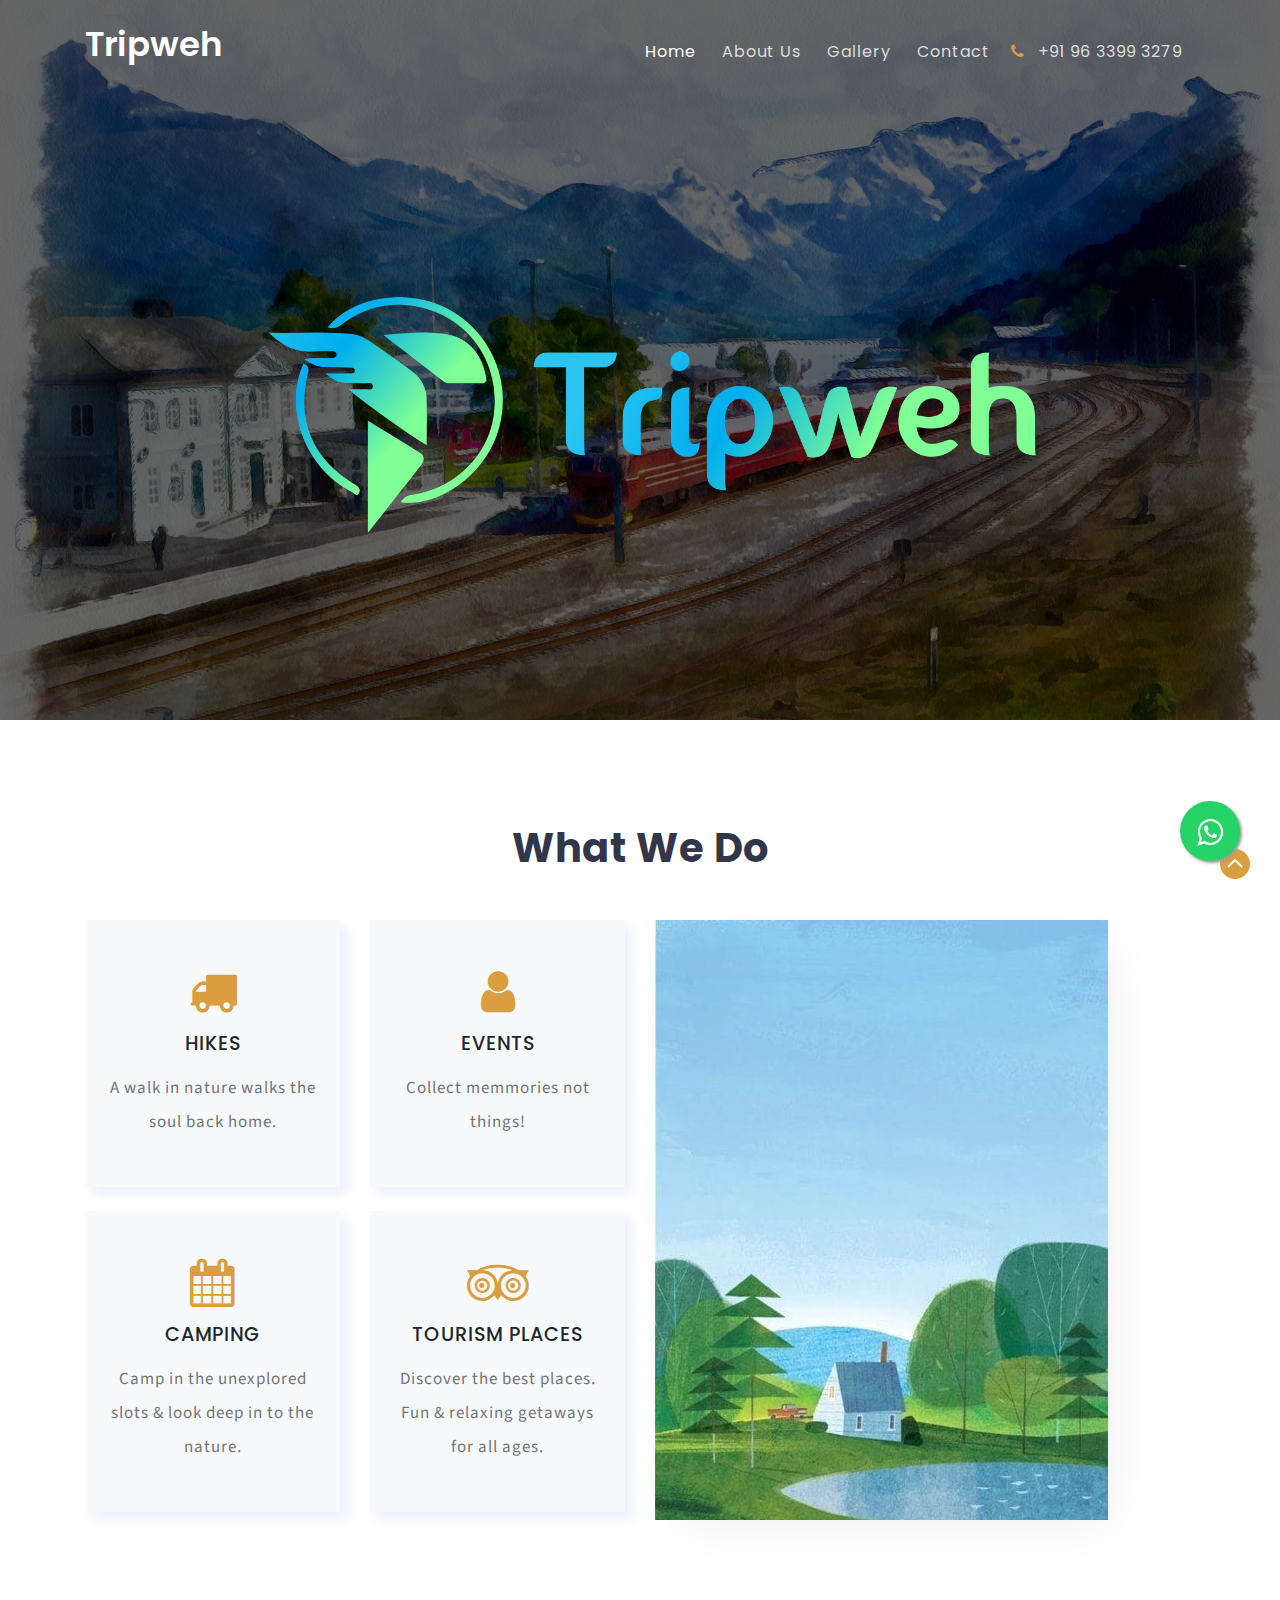
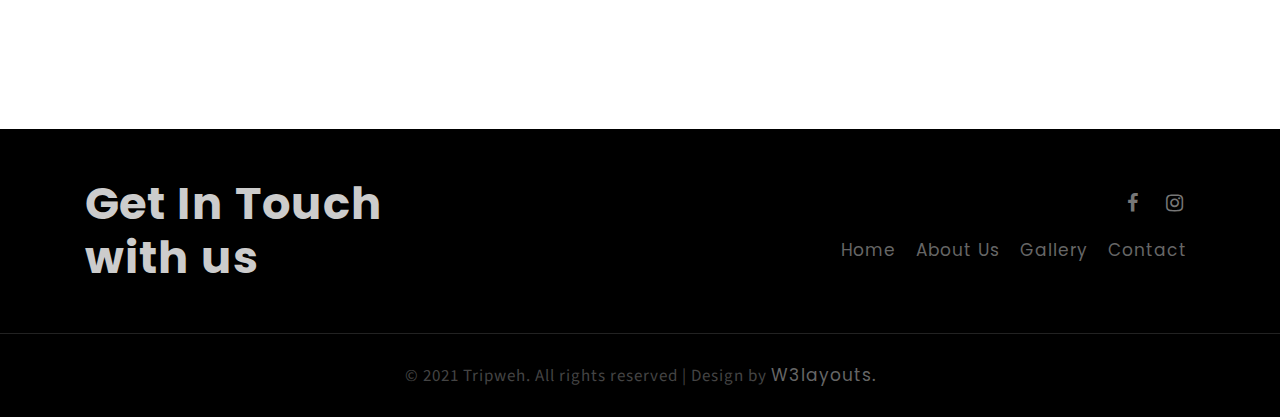
==== index.html @ a0b289f9 "Add files via upload" ====
<!--
author: W3layouts
License URL: http://creativecommons.org/licenses/by/3.0/
-->
<!DOCTYPE html>
<html lang="en">
<head>
<title>Tripweh</title>
<meta name="viewport" content="width=device-width, initial-scale=1">
<meta charset="utf-8">
<meta name="keywords" content="Tripweh" />

    <script>
        addEventListener("load", function () {
            setTimeout(hideURLbar, 0);
        }, false);

        function hideURLbar() {
            window.scrollTo(0, 1);
        }
    </script>
	
	<!-- css files -->
    <link href="css/bootstrap.css" rel='stylesheet' type='text/css' /><!-- bootstrap css -->
    <link href="css/style.css" rel='stylesheet' type='text/css' /><!-- custom css -->
    <link href="css/font-awesome.min.css" rel="stylesheet"><!-- fontawesome css -->
	<!-- //css files -->
	<script src="https://ajax.googleapis.com/ajax/libs/jquery/3.5.1/jquery.min.js"></script>
	<link href="css/css_slider.css" type="text/css" rel="stylesheet" media="all">

	<!-- google fonts -->
    <link href="//fonts.googleapis.com/css?family=Poppins:100,100i,200,200i,300,300i,400,400i,500,500i,600,600i,700,700i,800,800i,900" rel="stylesheet">
	<link href="//fonts.googleapis.com/css?family=Source+Sans+Pro:200,200i,300,300i,400,400i,600,600i,700,700i,900,900i" rel="stylesheet">
	<!-- //google fonts -->
	<link rel="stylesheet" href="https://maxcdn.bootstrapcdn.com/font-awesome/4.5.0/css/font-awesome.min.css">
</head>
<body>
<a href="https://wa.me/919633993279" class="whatsapp_float" target="_blank"> <i
		class="fa fa-whatsapp whatsapp-icon"></i></a>
<!-- header -->
<header>
	<div class="container">
		<!-- nav -->
		<nav class="py-md-4 py-3 d-lg-flex">
			<div id="logo">
				<h1><a href="index.html">Tripweh</a></h1>
			</div>
			<label for="drop" class="toggle"><span class="fa fa-bars"></span></label>
			<input type="checkbox" id="drop" />
			<ul class="menu mt-lg-3 ml-auto">
				<li class="active"><a href="index.html">Home</a></li>
				<li class=""><a href="about.html">About Us</a></li>
				<li class=""><a href="gallery.html">Gallery</a></li>
				<li class="mr-2"><a href="contact.html">Contact</a></li>
				<li class=""><span><span class="fa fa-phone"><a href="tel:+919633993279">+91 96 3399 3279</a></a></span></span></li>
			</ul>
		</nav>
		<!-- //nav -->
	</div>
</header>
<!-- //header -->

<!-- banner -->
<section class="banner_w3lspvt" id="home">
	<div class="csslider infinity" id="slider1">
		<input type="radio" name="slides" checked="checked" id="slides_1" />
		<input type="radio" name="slides" id="slides_2" />
		<input type="radio" name="slides" id="slides_3" />
		<input type="radio" name="slides" id="slides_4" />
		<ul>
			<li>
				<div class="banner-top">
					<div class="overlay">
						<div class="container">
							<div class="w3layouts-banner-info">
								<!--<h3 class="text-wh"> Tripweh  <span></span></h3>-->

								<img src="images/Logo.png" class="img-fluid" alt="">

								<!--<h4 class="text-wh"> Adventure Awaits</h4>
					
								<a href="about.html" class="button-style mt-4">Read More</a>
								-->
								</div>
						</div>
					</div>
				</div>
			</li>
			<!--
			<li>
				<div class="banner-top1">
					<div class="overlay">
						<div class="container">
							<div class="w3layouts-banner-info">
								<h3 class="text-wh"> Tripweh  <span></span></h3>
								<h4 class="text-wh"> Adventure Awaits</h4>
								<a href="about.html" class="button-style mt-4">Read More</a>
								</div>
						</div>
					</div>
				</div>
			</li>
			<li>
				<div class="banner-top2">
					<div class="overlay">
						<div class="container">
							<div class="w3layouts-banner-info">
								<h3 class="text-wh"> Tripweh  <span></span></h3>
								<h4 class="text-wh"> Adventure Awaits</h4>
								<a href="about.html" class="button-style mt-4">Read More</a>
								</div>
						</div>
					</div>
				</div>
			</li>
			<li>
				<div class="banner-top3">
					<div class="overlay">
						<div class="container">
							<div class="w3layouts-banner-info">
								<h3 class="text-wh"> Tripweh  <span></span></h3>
								<h4 class="text-wh"> Adventure Awaits</h4>
								<a href="about.html" class="button-style mt-4">Read More</a>
								</div>
						</div>
					</div>
				</div>
			</li>
		</ul>
	-->
		<div class="arrows">
			<label for="slides_1"></label>
			<label for="slides_2"></label>
			<label for="slides_3"></label>
			<label for="slides_4"></label>
		</div>
	</div>
</section>
<!-- //banner -->

<!--/ab -->
    <section class="about py-lg-5 py-md-5 py-3">
        <div class="container">
           
                <!-- services -->
                <div class="fetured-info py-lg-5 py-3">
                    <h3 class="heading text-center mb-lg-5 mb-3">What we do</h3>
                    <div class="row fetured-sec mt-lg-5">

                        <div class="col-lg-6 serv_bottom">
                            <div class="featured-left text-center row">
                                <div class="col-sm-6">
                                    <div class="bottom-gd fea">
                                        <span class="fa fa-truck" aria-hidden="true"></span>
                                        <h3 class="my-3">HIKES</h3>
                                        <p class="px-lg-3">A walk in nature walks the soul back home.</p>
                                    </div>
                                </div>
                                <div class="col-sm-6">
                                    <div class="bottom-gd fea">
                                        <span class="fa fa-user" aria-hidden="true"></span>
                                        <h3 class="my-3">EVENTS</h3>
                                        <p class="px-lg-3">Collect memmories not things!</p>
                                    </div>
                                </div>
                                <div class="col-sm-6">
                                    <div class="bottom-gd fea">
                                        <span class="fa fa-calendar" aria-hidden="true"></span>
                                        <h3 class="my-3">CAMPING</h3>
                                        <p class="px-lg-3">Camp in the unexplored slots & look deep in to the nature.</p>
                                    </div>
                                </div>
                                <div class="col-sm-6">
                                    <div class="bottom-gd fea">
                                        <span class="fa fa-tripadvisor" aria-hidden="true"></span>
                                        <h3 class="my-3">TOURISM PLACES</h3>
                                        <p class="px-lg-3">Discover the best places. Fun & relaxing getaways for all ages.</p>
                                    </div>
                                </div>
                            </div>
                        </div>
                        <div class="col-lg-6">
                            <img src="images/1.jpg" class="img-fluid" alt="">
                        </div>
                    </div>
                </div>
                <!-- //services -->
           
        </div>
    </section>
    <!-- //ab -->
 <!-- stats -->
    <!--
 <link rel="stylesheet" href="https://use.fontawesome.com/releases/v5.1.1/css/all.css" integrity="sha384-O8whS3fhG2OnA5Kas0Y9l3cfpmYjapjI0E4theH4iuMD+pLhbf6JI0jIMfYcK3yZ" crossorigin="anonymous"><link rel="stylesheet" href="https://use.fontawesome.com/releases/v5.1.1/css/all.css" integrity="sha384-O8whS3fhG2OnA5Kas0Y9l3cfpmYjapjI0E4theH4iuMD+pLhbf6JI0jIMfYcK3yZ" crossorigin="anonymous"><section class="stats py-5" id="stats">
        <div class="container py-lg-5 py-md-3">
            <div class="row stat-grids">
                <div class="col-lg-6 stats-left">
                    <h3 class="heading mb-4 text-li">Years in the field</h3>
                    <p class="mb-3">Integer pulvinar leo id viverra feugiat. Pellentesque libero justo, semper at tempus vel, ultrices in ligula. Nulla sollicit sed.</p>
                    <h4><span>20+</span> Years of Experience</h4>
                </div>
                <div class="col-lg-6 grid1 stats-right mt-lg-0 mt-4 pl-5">
                    <div class="row">
                        <div class="col-sm-4 col-6">
                            <p class="text-li">Happy Customers</p>
                            <h4 class="text-wh">12k</h4>
                            <span class="fa fa-users mr-2"></span>
                        </div>
                        <div class="col-sm-4 col-6">
                            <p>Completed Work</p>
                            <h4>15k</h4>
                            <span class="fa fa-tasks mr-2"></span>
                        </div>
                        <div class="col-sm-4 col-6 mt-sm-0 mt-5">
                            <p>Total Tours</p>
                            <h4>25k</h4>
                            <span class="fa fa-files-o mr-2"></span>
                        </div>
                    </div>
                </div>
            </div>
        </div>
    </section>-->
    <!-- //stats -->


 <!-- testimonials -->
 <!--
    <section class="testimonials py-5" id="testi">
        <div class="container py-xl-5 py-lg-3">
            <h3 class="heading text-center mb-lg-5 mb-3">what people are saying</h3>
            <div class="row">
                <div class="col-lg-6 testimonials_grid">
                    <div class="bg-white rounded p-lg-5 p-3">
                        <p class="sub-test"><span class="fa fa-quote-left" aria-hidden="true"></span> Nam libero tempore, cum soluta nobis est eligendi optio cumque nihil impedit quo minus id quod possimus, omnis voluptas.
                        </p>
                        <div class="row mt-4">
                            <div class="col-3 testi-img-res">
                                <img src="images/te1.jpg" alt=" " class="img-fluid" />
                            </div>
                            <div class="col-9 testi_grid mt-xl-3 mt-lg-2 mt-md-4 mt-2">
                                <h5 class="mb-2">Thomas Carl</h5>
                                <p>Add Some Description</p>
                            </div>
                        </div>
                    </div>
                </div>
                <div class="col-lg-6 testimonials_grid mt-lg-0 mt-4">
                    <div class="bg-white rounded p-lg-5 p-3">
                        <p class="sub-test"><span class="fa fa-quote-left" aria-hidden="true"></span> Nam libero tempore, cum soluta nobis est eligendi optio cumque nihil impedit quo minus id quod possimus, omnis voluptas.
                        </p>
                        <div class="row mt-4">
                            <div class="col-3 testi-img-res">
                                <img src="images/te2.jpg" alt=" " class="img-fluid" />
                            </div>
                            <div class="col-9 testi_grid  mt-xl-3 mt-lg-2 mt-md-4 mt-2">
                                <h5 class="mb-2">Adam Ster</h5>
                                <p>Add Some Description</p>
                            </div>
                        </div>
                    </div>
                </div>
            </div>

        </div>
    </section>
    <!-- //testimonials -->
<!--we are ready -->
<!--
  <section class="banner-image-two py-lg-4 py-md-3 py-sm-3 py-3 text-center">
    <div class="container py-lg-5 py-md-4 py-sm-4 py-3">
      <h2>We Are Ready To Work With You</h2>
      <p class="mt-lg-5 mt-3">sed do eiusmod tempor incididunt ut Lorem ipsum dolor sit amet Lorem ipsum dolor sit amet, eiusmod tempor incididunt
        ut labore et consectetur adipiscing sed do eiusmod tempor incididunt ut Lorem ipsum dolor sit amet Lorem ipsum</p>
      <div class="view-buttn mt-md-4 mt-sm-4 mt-3">
        <a href="contact.html" class="btn">Contact Us</a>
      </div>
    </div>
  </section>
  <!--we are ready-->
<!-- newsletter -->
	<div class="container py-md-4">
		<div class="row pt-lg-5">
			<div class="col-lg-6">
			<div class="heading-grid mb-0">	
			</div>
			</div>	
			</div>
		</div>
	</div>
</section>
<!-- //newsletter-->

<!-- footer -->
<footer class="footerv4-w3ls py-sm-5 py-4">
	<div class="footerv4-top">
		<div class="container">
			<div class="row">
				<div class="col-md-4 footer-left">
					<h3>Get In Touch with us</h3>
				</div>
				<!-- footer nav links -->
				<div class="col-md-8 footer-nav-wthree my-md-3 mt-3">
					<ul class="social-icons list-unstyled">
						<li>
							<a href="https://www.facebook.com/Tripweh/">
								<span class="fa fa-facebook"></span>
							</a>
						</li>
					
						<li>
							<a href="https://instagram.com/tripweh?utm_medium=copy_link">
								<span class="fa fa-instagram"></span>
							</a>
						</li>
					</ul>
					<ul class="footer-link mt-3">
						<li>
							<a href="index.html">Home</a>
						</li>
						<li>
							<a href="about.html">About Us</a>
						</li>
						<li>
							<a href="gallery.html">Gallery</a>
						</li>
						
						<li>
							<a href="contact.html">Contact</a>
						</li>
					</ul>
				</div>
				<!-- //footer nav links -->
			
			</div>
		</div>
	</div>
</footer>
<!-- //footer -->

<!-- copyright -->
<div class="copy-right text-center">
	<p>© 2021 Tripweh. All rights reserved | Design by
		<a href="http://w3layouts.com"> W3layouts.</a>
	</p>
</div>
<!-- //copyright -->



<!-- move top icon -->
<a href="#home" class="move-top text-center"></a>
<!-- //move top icon -->
	
</body>
</html>
---- css/style.css ----
/*--
Author: W3layouts
Author URL: http://w3layouts.com
License: Creative Commons Attribution 3.0 Unported
License URL: http://creativecommons.org/licenses/by/3.0/
--*/
html,
body {
    margin: 0;
    font-size: 100%;
    background: #fff;
    font-family: 'Poppins', sans-serif;
}
/* for desktop */
.whatsapp_float {
	position:fixed;
	width:60px;
	height:60px;
	bottom:40px;
	right:40px;
	background-color:#25d366;
	color:#FFF;
	border-radius:50px;
	text-align:center;
        font-size:30px;
	box-shadow: 2px 2px 3px #999;
        z-index:100;
}

.whatsapp-icon {
	margin-top:16px;
}
/* for mobile */
@media screen and (max-width: 767px){
     .whatsapp-icon {
	 margin-top:10px;
     }
    .whatsapp_float {
        width: 40px;
        height: 40px;
        bottom: 20px;
        right: 10px;
        font-size: 22px;
    }
}
html {
  scroll-behavior: smooth;
}
body a {
    text-decoration: none;
    transition: 0.5s all;
    -webkit-transition: 0.5s all;
    -moz-transition: 0.5s all;
    -o-transition: 0.5s all;
    -ms-transition: 0.5s all;
    font-family: 'Poppins', sans-serif;
cursor: pointer !important;
}
.btn,
button {
    cursor: pointer !important;
}



body img {
    max-width: 100%;
}

a:hover {
    text-decoration: none;
}

input[type="button"],
input[type="submit"],
input[type="text"],
input[type="email"],
input[type="search"] {
    transition: 0.5s all;
    -webkit-transition: 0.5s all;
    -moz-transition: 0.5s all;
    -o-transition: 0.5s all;
    -ms-transition: 0.5s all;
}

h1,
h2,
h3,
h4,
h5,
h6 {
    margin: 0;
	color: #323648;
}
li {
    list-style-type: none;
}

p {
    margin: 0;
    font-size: 17px;
    line-height: 2em;
    letter-spacing: 1px;
    color: #707579;
	font-family: 'Source Sans Pro', sans-serif;
}

ul {
    margin: 0;
    padding: 0;
}


/*-- header --*/

header {
    position: absolute;
    z-index: 9;
    width: 100%;
}

.toggle,
[id^=drop] {
	display: none;
}

/* Giving a background-color to the nav container. */
nav { 
	margin:0;
	padding: 0;
}


#logo a {
	float: left;
    font-size: .85em;
    display: initial;
    margin: 0;
    letter-spacing: 0px;
    color: rgb(255, 255, 255);
    font-weight: 600;
    padding: 0px 0;
    border: none;
}
#logo a span.fa {
    color: #da9d40;
    display: block;
    text-align: center;
}


/* Since we'll have the "ul li" "float:left"
 * we need to add a clear after the container. */

nav:after {
	content:"";
	display:table;
	clear:both;
}

/* Removing padding, margin and "list-style" from the "ul",
 * and adding "position:reltive" */
nav ul {
	float: right;
	padding:0;
	margin:0;
	list-style: none;
	position: relative;
	}
	
/* Positioning the navigation items inline */
nav ul li {
	margin: 0px;
	display:inline-block;
	float: left;
	}

/* Styling the links */
nav a {
    color: #ddd;
    text-transform: capitalize;
    letter-spacing: 1px;
    padding-left: 0;
    padding-right: 0;
	padding: 10px 13px;
    font-weight: 400;
    font-size: 16px;
}


nav ul li ul li:hover { background: #f8f9fa; }

/* Background color change on Hover */
nav a:hover { 
	color: #ddd;
}
.menu li.active  a{ 
	color: #fff;
}

/* Hide Dropdowns by Default
 * and giving it a position of absolute */
nav ul ul {
	display: none;
	position: absolute; 
	/* has to be the same number as the "line-height" of "nav a" */
	top: 30px; 
    background: #fff;
    padding: 10px;
}
	
/* Display Dropdowns on Hover */
nav ul li:hover > ul {
	display:inherit;
}
	
/* Fisrt Tier Dropdown */
nav ul ul li {
	width:170px;
	float:none;
	display:list-item;
	position: relative;
}
nav ul ul li a {
    color: #333;
    padding: 5px 10px;
    display: block;
}
nav ul li span {
    color: #ddd;
    text-transform: capitalize;
    letter-spacing: 1px;
    padding-left: 0;
    padding-right: 0;
    font-weight: 600;
}
ul.menu li span.fa {
    color: #da9d40;
}
/* Second, Third and more Tiers	
 * We move the 2nd and 3rd etc tier dropdowns to the left
 * by the amount of the width of the first tier.
*/
nav ul ul ul li {
	position: relative;
	top:-60px;
	/* has to be the same number as the "width" of "nav ul ul li" */ 
	left:170px; 
}

/* Change ' +' in order to change the Dropdown symbol */
li > a:only-child:after { content: ''; }


/* Media Queries
--------------------------------------------- */

@media all and (max-width : 992px) {

	#logo {
		display: block;
		padding: 0;
		width: 100%;
		text-align: center;
		float: none;
	}
	.menu li.active a {
		color: #da9d40;
	}
	nav ul li span {
		color: #333;
	}
	nav {
		margin: 0;
	}
	nav a {
		color: #333;
	}

	/* Hide the navigation menu by default */
	/* Also hide the  */
	.toggle + a,
	.menu {
		display: none;
	}

	/* Stylinf the toggle lable */
	.toggle {
		display: block;
		padding: 5px 15px;
		font-size: 20px;
		text-decoration: none;
		border: none;
		float: right;
		background-color: #da9d40;
		color: #fff;
		margin-bottom: 0;
		margin-top: 0em;
		    cursor: pointer;
	}
	.menu .toggle {
		float: none;
		text-align: center;
		margin: auto;
		width: 30%;
		padding: 5px;
		font-weight: normal;
		font-size: 15px;
		letter-spacing: 1px;
	}

	.toggle:hover {
		color:#333;
		background-color: #fff;
	}

	/* Display Dropdown when clicked on Parent Lable */
	[id^=drop]:checked + ul {
		display: block;
		background: #fff;
		padding: 15px 0;
		width:100%;
		text-align: center;
	}

	/* Change menu item's width to 100% */
	nav ul li {
		display: block;
		width: 100%;
		padding: 7px 0;
		}
	nav a{
		padding: 5px 0;
	}
	nav a:hover {
		color: #333;
	}
	.login-icon {
		text-align: center;
	}
	nav ul ul .toggle,
	nav ul ul a {
		padding: 0 40px;
	}

	nav ul ul ul a {
		padding: 0 80px;
	}

	nav a:hover,
 	nav ul ul ul a {
		background-color: transparent;
	}
  
	nav ul li ul li .toggle,
	nav ul ul a,
	nav ul ul ul a{
		padding:14px 20px;	
		color:#FFF;
		font-size:17px; 
	}
  
  
	nav ul li ul li .toggle,
	nav ul ul a {
		background-color: #fff; 
	}
	nav ul ul li a {
		font-size: 15px;
	}
	ul.inner-ul{
		padding: 0!important;
	}
	/* Hide Dropdowns by Default */
	nav ul ul {
		float: none;
		position:static;
		color: #ffffff;
		/* has to be the same number as the "line-height" of "nav a" */
	}
		
	/* Hide menus on hover */
	nav ul ul li:hover > ul,
	nav ul li:hover > ul {
		display: none;
	}
		
	/* Fisrt Tier Dropdown */
	nav ul ul li {
		display: block;
		width: 100%;
		padding: 0;
	}

	nav ul ul ul li {
		position: static;
		/* has to be the same number as the "width" of "nav ul ul li" */ 

	}

}

@media all and (max-width : 330px) {

	nav ul li {
		display:block;
		width: 94%;
	}

}
.user span.fa {
    font-size: 25px;
    color: #fff;
}
/*-- //header --*/

/* banner style */
.banner_w3lspvt {
    position: relative;
    z-index: 1;
}

.banner-top {
    background: url(../images/banner1.jpg) no-repeat center;
    background-size: cover;
    -webkit-background-size: cover;
    -moz-background-size: cover;
    -o-background-size: cover;
    -moz-background-size: cover;
}

.banner-top1 {
    background: url(../images/banner2.jpg) no-repeat center;
    background-size: cover;
    -webkit-background-size: cover;
    -moz-background-size: cover;
    -o-background-size: cover;
    -moz-background-size: cover;
}

.banner-top2 {
    background: url(../images/banner3.jpg) no-repeat 0px 0px;
    background-size: cover;
    -webkit-background-size: cover;
    -moz-background-size: cover;
    -o-background-size: cover;
    -moz-background-size: cover;
}

.banner-top3 {
    background: url(../images/banner4.jpg) no-repeat center;
    background-size: cover;
    -webkit-background-size: cover;
    -moz-background-size: cover;
    -o-background-size: cover;
    -moz-background-size: cover;
}

.w3layouts-banner-info {
    padding-top: 17em;
	text-align: center
}

.w3layouts-banner-info h3 {
    text-shadow: 3px 4px 6px rgba(45, 45, 45, 0.15);
    font-size: 3.3em;
    letter-spacing: 3px;
    color: #fff;
    font-weight: 600;
    text-transform: uppercase;
    line-height: 68px;
}
.w3layouts-banner-info h3 span {
    display: block;
}
.w3layouts-banner-info h3 span.clr {
    display: inline-block;
    color: #da9d40;
}
.w3layouts-banner-info h4 {
    color: #eee;
    margin: 1em 0;
    letter-spacing: 4px;
    text-transform: capitalize;
    font-weight: 200;
}

.w3layouts-banner-info i {
    vertical-align: middle;
}

.banner-top,
.banner-top1,
.banner-top2,
.banner-top3 {
    min-height: 750px;
}
.overlay {
    min-height: 750px;
    background: rgba(0, 0, 0, 0.6);
}
.overlay1 {
    min-height: 750px;
    background: rgba(0, 0, 0, 0.5);
}

.button-style {
    padding: 13px 30px;
    color: #fff;
    font-size: 15px;
    font-weight: 400;
    text-transform: capitalize;
    letter-spacing: 2px;
    display: inline-block;
    border: 1px solid #fff;
    background: rgba(255, 255, 255, 0.1);
}

.button-style:hover {
    color: #fff;
}

/*-- //banner style --*/

/*-- about --*/
.about-grids h2 {
    font-size: 38px;
    font-weight: 600;
    letter-spacing: 2px;
    text-transform: uppercase;
    line-height: 50px;
}
.form-style-agile input[type="text"], .form-style-agile input[type="email"], .form-style-agile input[type="password"], select {
    outline: none;
    font-size: 15px;
    border: none;
    color: #666;
    letter-spacing: 0.5px;
    padding: 13px 15px;
    width: 100%;
    box-sizing: border-box;
    margin-bottom: 15px;
	text-transform: capitalize;
    background: #f6f6f6;
}
.about-grids .padding {
    background: #fff;
	border: 6px solid #f6f6f6;
    padding: 3em 2em;
	position: relative;
}
.padding img {
    width: 30%;
    margin: 0 auto 1em;
    display: block;
    position: absolute;
    top: -7%;
    left: 35%;
    background: #fff;
    padding: 0 15px;
}
button.book-btn {
    color: #da9d40;
    text-align: left;
    background: none;
    border: none;
    outline: none;
    width: 100%;
    font-size: 15px;
    border-radius: 0;
    text-decoration: underline;
    cursor: pointer;
    letter-spacing: 1px;
    -webkit-transition: 1.5s all;
    -o-transition: 0.5s all;
    -moz-transition: 0.5s all;
    -ms-transition: 0.5s all;
    transition: 0.5s all;
}
h5.plane {
    margin: .5em 0;
    letter-spacing: 4px;
    text-transform: capitalize;
    font-weight: 200;
    font-size: 30px;
}

/*-- //about --*/

/*-- about bottom --*/
.banner-about {
    padding: 3em 4em;
    background: #f6f6f6;
}
.banner-about h4 {
    font-size: 28px;
    letter-spacing: 2px;
    text-transform: capitalize;
}
h5.bottom {
    margin: .5em 0;
    letter-spacing: 5px;
    text-transform: uppercase;
    font-weight: 200;
    font-size: 24px;
}
.bottom-left {
    background: url(../images/left.jpg) no-repeat center;
    background-size: cover;
    -webkit-background-size: cover;
    -moz-background-size: cover;
    -o-background-size: cover;
    -moz-background-size: cover;
}
.banner-about span.fa{
	font-size: 40px;
	color: #da9d40;
}
.bg-image-left {
    background: url(../images/4.jpg) no-repeat center;
    background-size: cover;
    -webkit-background-size: cover;
    -moz-background-size: cover;
    -o-background-size: cover;
    -moz-background-size: cover;
    min-height: 450px;
	margin: 5px;
}
.bg-image-right {
    background: url(../images/banner3.jpg) no-repeat center;
    background-size: cover;
    -webkit-background-size: cover;
    -moz-background-size: cover;
    -o-background-size: cover;
    -moz-background-size: cover;
    min-height: 250px;
	margin: 5px;
}
.bg-image-bottom1 {
    background: url(../images/3.jpg) no-repeat center;
    background-size: cover;
    -webkit-background-size: cover;
    -moz-background-size: cover;
    -o-background-size: cover;
    -moz-background-size: cover;
    min-height: 190px;
	margin: 5px;
}
.bg-image-bottom2 {
    background: url(../images/banner4.jpg) no-repeat center;
    background-size: cover;
    -webkit-background-size: cover;
    -moz-background-size: cover;
    -o-background-size: cover;
    -moz-background-size: cover;
    min-height: 190px;
	margin: 5px;
}

.bg-image-left h4 {
    padding-top: 350px;
    text-align: center;
    color: #fff;
    letter-spacing: 5px;
    text-transform: uppercase;
    font-size: 24px;
    background: rgba(0, 0, 0, 0.4);
    min-height: 450px;
}
.bg-image-right h4 {
    padding-top: 170px;
    text-align: center;
    color: #fff;
    letter-spacing: 5px;
    text-transform: uppercase;
    font-size: 24px;
    background: rgba(0, 0, 0, 0.4);
    min-height: 250px;
}
.bg-image-bottom1 h4,.bg-image-bottom2 h4 {
    padding-top:120px;
    text-align: center;
    color: #fff;
    letter-spacing: 5px;
    text-transform: uppercase;
    font-size: 22px;
    background: rgba(0, 0, 0, 0.4);
    min-height: 190px;
}
/*-- //about bottom --*/


/*-- services --*/

.service-icon span.fa{
    font-size:40px;
    color: #da9d40;
}
.service-grid h4 {
    font-size: 22px;
    font-weight: 600;
    text-transform: capitalize;
    letter-spacing: 2px;
}
/*-- //services --*/


/*-- facts --*/
.facts{
	background: #f6f6f6;
}
.facts span.fa {
    display: block;
    font-size: 40px;
    color: #da9d40;
	margin: 0;
    font-weight: normal;
}
.facts span {
    font-size: 30px;
    margin: .5em 0;
    display: block;
    font-weight: 600;
}
.facts h4 {
    text-transform: uppercase;
    font-size: 18px;
    letter-spacing: 1px;
    line-height: 28px;
    color: #666;
    font-weight: 400;
}
.stats-grid {
    background: #fff;
    padding: 1.5em 2em;
    text-align: center;
    border-right: 6px solid #f6f6f6;
}
/*-- //facts --*/

/*-- team --*/


/*********************** Demo - 13 *******************/
.box13 {
    position: relative;
    transition: all .2s ease-out 0s;
    text-align: center;
}

.box13 .box-content,
.box13:after {
    position: absolute;
    left: 20px;
    right: 20px
}

.box13:after {
    content: "";
    display: block;
    background: #000;
    top: 20px;
    bottom: 20px;
    opacity: 0;
    transform: rotate3d(-1, 1, 0, 100deg);
    transition: all .4s ease-in-out 0s
}

.box13:hover:after {
    opacity: .9;
    transform: rotate3d(0, 0, 0, 0deg)
}

.box13 img {
    width: 100%;
    height: auto
}

.box13 .box-content {
    top: 45%;
    opacity: 0;
    z-index: 1;
    -webkit-transform: translate(10%, -30%);
    transform: translate(10%, -30%);
    transition: all .2s ease-out 0s
}

.box13:hover .box-content {
    opacity: 1;
    transform: translate(0, -50%);
    transition-delay: .2s
}

.box13 .title {
    display: block;
    font-size: 22px;
    color: #da9d40;
    margin: 0 0 10px;
    text-transform: uppercase;
}

.box13 .post {
    display: block;
    font-size: 15px;
    color: #ffffff;
    margin-bottom: 20px;
    text-transform: capitalize;
}

.box13 .social {
    padding: 0;
    margin: 0;
    list-style: none
}

.box13 .social li {
    display: inline-block
}

.box13 .social li a {
    display: block;
    width: 35px;
    height: 35px;
    background: #da9d40;
    border-radius: 50%;
    font-size: 15px;
    color: #fff;
    line-height: 35px;
    margin-right: 5px;
    transition: all .4s ease-in-out 0s
}

.box14 .icon li,
.box14 .post {
    display: inline-block
}

@media only screen and (max-width:990px) {
    .box13 {
        margin-bottom: 30px
    }
}

/*-- //team  --*/


/*-- inner page banner --*/

.inner-banner {
    background: url(../images/banner1.jpg) no-repeat center;
    background-size: cover;
    min-height: 250px;
}
.inner-banner-overlay {
    min-height: 250px;
    background: rgba(0, 0, 0, 0.6);
}
/*-- inner page banner --*/


/*-- page details --*/

.inner-banner h3 {
    margin-bottom: 1em;
    margin-top: 1em;
    font-size: 40px;
    letter-spacing: 2px;
    text-transform: capitalize;
    font-weight: 600;
}
li.breadcrumb-item a {
    color: #da9d40;
}
.breadcrumb-agile {
    background-color: #e9ecef;
    margin-bottom: -15px;
}
/*-- //page details --*/


/*-- inner page about secttion --*/

.inner-about h4 {
    font-size: 24px;
    letter-spacing: 1px;
    text-transform: capitalize;
}
.inner-about span.fa {
    font-size: 40px;
    color: #da9d40;
}
/*-- //inner page about secttion --*/


/*-- discount section --*/
.overlay-all {
    background: rgba(0, 0, 0, 0.6);
}
.discount-grid {
    background: url(../images/banner2.jpg) no-repeat center;
    background-size: cover;
}
.discount-grid p {
    color: #bbb;
}
.discount-grid h2 {
    font-size: 3em;
    letter-spacing: 2px;
    color: #fff;
    line-height: 1.4em;
    font-weight: 200;
}
.discount-grid a {
    font-size: 15px;
    letter-spacing: 2px;
    color: #fff;
    padding: 14px 25px;
    border-radius: 0px;
    background: #da9d40;
    display: inline-block;
    margin-top: 20px;
}
.offer-grid {
    max-width: 750px;
    margin: auto;
}
/*-- //discount section --*/

/* testimonials */
.testi {
    background: #f6f6f6;
}

h6.b-w3ltxt {
    font-weight: 600;
    font-size: 20px;
    letter-spacing: 1px;
    text-transform: uppercase;
}
h6.b-w3ltxt span {
    font-weight: normal;
    color: #777;
    text-transform: capitalize;
    font-size: 16px;
}
.testi-cgrid p {
	line-height: 1.8em;
}
.testi-cgrid p span.fa {
	color: #da9d40;
}

.testi-icon img{
    border-radius: 50%;
    -webkit-border-radius: 50%;
    -o-border-radius: 50%;
    -ms-border-radius: 50%;
    -moz-border-radius: 50%;
    border: 5px solid #f6f6f6;
    background: #eee;
}

.testi-icon span.fa {
    font-size: 1.4em;
}
.testi-cgrid {
    background: #fff;
    padding: 2em 1em;
}
.border-right-grid{
	 border-right: 8px solid #f6f6f6;
}
.border-left-grid{
	 border-left: 8px solid #f6f6f6;
}
/* //testimonials */


/*-- pricing grids --*/
.pricing-grids .padding {
    background: #fff;
    border: 6px solid #f6f6f6;
    padding: 3em 2em;
    position: relative;
}
.border-dot {
    padding-bottom: 10px;
    border-bottom: 2px dotted #555;
}
.menu-item-name h6 {
    font-size: 16px;
    text-transform: uppercase;
    letter-spacing: 1px;
}
.menu-item-price h6 {
    font-size: 18px;
    color: #da9d40;
    letter-spacing: 1px;
}
.menu-item-description p {
    font-size: 15px;
}

/*-- //pricing grids --*/



/* gallery page */

.gal-img {
    padding: 5px;
    margin-bottom: 2em;
}
.gal-img img,.popup img {
    width: 100%;
}
.gal-img p {
    line-height: 28px;
    margin-top: 15px;
}
.popup p {
    line-height: 25px;
    margin-top: 15px;
}
.gal-img h5 {
    text-transform: uppercase;
    letter-spacing: 1px;
    font-size: 20px;
    margin-top: 15px;
}
/* popup */
.popup-effect {
    position: fixed;
    top: 0;
    bottom: 0;
    left: 0;
    right: 0;
    background: rgba(0, 0, 0, 0.7);
    transition: opacity 0ms;
    visibility: hidden;
    opacity: 0;
    z-index: 99;
}

.popup-effect:target {
    visibility: visible;
    opacity: 1;
}

.popup {
    background: #fff;
    border-radius: 4px;
    max-width: 500px;
    position: relative;
    margin: 8em auto;
    padding: 3em 2em;
    z-index: 999;
}

.popup .close {
    position: absolute;
    top: 5px;
    right: 15px;
    transition: all 200ms;
    font-size: 30px;
    font-weight: bold;
    text-decoration: none;
    color: #000;
}

/* //popup */
/* //gallery page */


/*-- contact page --*/
.contact input[type="text"], .contact input[type="email"], .contact select, .contact textarea {
    display: block;
    width: 100%;
    margin-bottom: 25px;
    padding: 15px 20px;
    outline: none;
    font-size: 15px;
    font-weight: 400;
    color: #777;
    background: #f6f6f6;
    text-transform: capitalize;
    background-image: none;
    letter-spacing: 1px;
    -webkit-appearance: none;
    transition: .3s ease-in-out;
    border: none;
    border-bottom: 1px solid #ccc;
}
.contact textarea {
    height: 180px;
}
.contact button.btn {
    background: #da9d40;
    font-size: 15px;
    display: inline-block;
    color: #fff;
    border: 2px solid;
    padding: 13px 40px;
    letter-spacing: 2px;
    margin-top: 0px;
    cursor: pointer;
    border-radius: 0px;
    -webkit-border-radius: 0px;
    -moz-border-radius: 0px;
    -ms-border-radius: 0px;
    -o-border-radius: 0px;
}
.contact label{
	text-transform: uppercase;
	letter-spacing: 1px;
}
.contact label span.fa {
	color: #da9d40;
}
.map iframe {
    border: none;
    outline: none;
    height: 350px;
    width: 100%;
}
/*-- //contact page --*/
/*-- features --*/
.events-info .sub-tittle {
    font-size: 0.7em;
}


.feature-grids h3,
.bottom-gd.fea h3 {
    color: #05c46b;
    letter-spacing: 1px;
    margin-top: 0em;
    font-size: 1.4em;
}

.feature-grids p {
    margin: 0;
    color: #666;
    line-height: 28px;
    letter-spacing: .5px;
}

.feature-grids span {
    font-size: 2em;
    vertical-align: middle;
    color: #2e3840;
}

.bottom-gd,
.bottom-gd2-active {
    background: #f8f9fa;
    transition: 2s all;
    -webkit-transition: 2s all;
    -moz-transition: 2s all;
    -ms-transition: 2s all;
    -o-transition: 2s all;
    box-shadow: 7px 7px 10px 0 rgba(76, 110, 245, .1);
}

.bottom-gd2-active {
    background: #ff3f34 !important;
    transition: 2s all;
    -webkit-transition: 2s all;
    -moz-transition: 2s all;
    -ms-transition: 2s all;
    -o-transition: 2s all;
}

.bottom-gd:hover.f1 i,
.bottom-gd2-active span {
    color: #fff;
}

.bottom-gd2-active p {
    color: #fff;
}

.bottom-gd2-active h3 {
    color: #fff;
}

.feature-grids h3,
.bottom-gd.fea h3 {
    font-size: 1.2em;
    color: #1e272e;
}


.serv_bottom {
    position: relative;
}

.fea span {
    color: #da9d40;
    font-size: 3em;
}

.fea {
    margin-bottom: 1.5em !important;
    padding: 3em 0.5em;
}

.bottom-gd.fea h3 {
    font-size: 1.2em;
}

.fea.active {
    background: #ff3f34;
}

.fea.active p,
.fea.active h3 {
    color: #fff;
}

.fetured-sec img {
    box-shadow: 14px 14px 50px -20px rgba(0, 0, 0, .1);
}

/* //fetures */
/* banner-image-two */
.banner-image-two{
background: url(../images/banner4.jpg) no-repeat center;
background-size: cover;
-webkit-background-size: cover;
-moz-background-size: cover;
-o-background-size: cover;
-ms-background-size: cover;}

.banner-image-two h2 ,.blog-left-wthree h4 a,.banner-image-two h5{
    font-size: 40px;
    color: #fff;
}
.view-buttn a {
    font-size: 15px;
    color: #ffffff;
    text-decoration: none;
    text-transform: capitalize;
    display: inline-block;
    letter-spacing: 1px;
    outline: none;
    font-weight: 400;
    border-radius: 0px;
    background-color: #da9d40;
    padding: 8px 15px;
    border: 2px solid #da9d40;
}
.view-buttn a:hover {
    opacity: .8;
}
	/*--// blog-- */
.testi-img-res img {
    border-radius: 50%;
}
/*-- move top --*/
a.move-top {
    width: 34px;
    height: 34px;
    background: url(../images/move-top.png) no-repeat;
    display: inline-block;
    position: fixed;
    bottom: 2%;
    right: 2%;
    z-index: 0;
}
/*-- //move top --*/
/*-- stats --*/
.stats h3.heading {
    color: #f8f9fa;
}

.stats p {
    color: #ccc;
}

.stats-left h4 span {
    font-size: 50px;
    font-weight: 600;
    color: #da9d40;
}

.stats-left h4 {
    color: #fff;
}

.stats-right h4 {
    font-size: 2.4em;
    font-weight: 700;
    margin: 15px 0;
    color: #fff;
}


.stats-right span.fa {
    color: #212529;
    font-size: 20px;
    background: rgb(248, 249, 250);
    width: 65px;
    height: 65px;
    text-align: center;
    line-height: 65px;
    border-radius: 50%;
    -webkit-border-radius: 50%;
    -moz-border-radius: 50%;
    -ms-border-radius: 50%;
    -o-border-radius: 50%;
}

.stats {
    background: url(../images/banner4.jpg) center;
    background-size: cover;
    position: relative;
}

.brands a span.fa {
    font-size: 3em;
    color: #333;
    transition: 0.5s all;
    -webkit-transition: 0.5s all;
    -moz-transition: 0.5s all;
    -ms-transition: 0.5s all;
    -o-transition: 0.5s all;
}

/*-- //stats --*/
h3.heading {
    font-size: 40px;
    text-transform: capitalize;
    font-weight: 700;
    letter-spacing: 1px;
}
/* testimonials */

.testimonials {
    background: #f5f5f5;
}

.testimonials .bg-white.rounded {
    box-shadow: 0px 0px 18.69px 2.31px rgba(204, 204, 223, 0.5);
}

p.sub-test {
    color: #262631;
    font-size: 17px;
    font-style: italic;
    font-weight: 700;
    
}

p.sub-test span {
    color: #da9d40;
    font-size: 1.7em;
    margin-right: 0.3em;
}

.testi_grid h5 {
    color: #da9d40;
    letter-spacing: 1px;
    font-size: 1em;
}

.testi_grid p {
    font-size: 13px;
    line-height: 0.5em;
}

section.hand-crafted p {
    color: #6e7275;
}

/* //testimonials */
/*-- newsletter --*/
.subscribe-main{
	background: #f8f9fa;
}
.subscribe-main .heading-grid h4:after {
    content: none;
}
.newsletter-info input[type="email"] {
    padding: 10px 5px;
    font-size: 15px;
    color: #666;
    outline: none;
    letter-spacing: 2px;
    border: none;
    border-bottom: 1px solid #333;
    flex-basis: 70%;
    margin-right: 3%;
    font-style: italic;
    font-weight: 600;
    background: none;
}

.newsletter-info button[type="submit"] {
    color: #fff;
    font-size: 16px;
    text-transform: capitalize;
    letter-spacing: 1px;
    padding: 13px 0;
    border: transparent;
    background: #da9d40;
    border: 2px solid #da9d40;
    flex-basis: 35%;
    -webkit-transition: 0.5s all;
    -moz-transition: 0.5s all;
    transition: 0.5s all;
    cursor: pointer;
}
/*-- //newsletter --*/
/*-- footer --*/
ul.bottom-links-w3_pvt {
    border-top: 1px solid #1a1d1d;
    border-bottom: 1px solid #1a1d1d;
    padding: 1.5em 0;
    margin: 3em 0;
}

ul.bottom-links-w3_pvt li {
    display: inline-block;
    margin: 0 2em;
}

ul.bottom-links-w3_pvt li:last-child {
    float: right;
}

ul.bottom-links-w3_pvt li a.active,
ul.bottom-links-w3_pvt li a:hover {
    color: #34c663;
}

ul.bottom-links-w3_pvt li a {
    font-size: 14px;
    color: #606161;
    text-transform: uppercase;
    letter-spacing: 1px;
}

.footv4-left h2 a {
    font-size: 0.9em;
    letter-spacing: 0.5px;
    color: #fff !important;
    display: block;
    position: relative;
    margin-bottom: 1em;
    font-weight: 800;
    text-transform: uppercase;
}

ul.d-flex.header-agile li span {
    margin-right: 1em;
    color: #0cc5b7;
}

.footv4-left ul.v4-rel li {
    display: block;
    list-style-type: none;
    margin-bottom: 10px;
}

ul.footer-link li {
    display: inline-block;
    line-height: 2;
    padding: 0 .5em;
}

ul.footer-link li a {
    color: #666;
    text-transform: capitalize;
    font-size: 17px;
    letter-spacing: 1px;
}
footer {
    background: #000;
}
.copy-right p {
    color: #444;
}
.copy-right p a {
	color: #666;
}
.footer-left h3 {
    font-size: 2.8em;
    font-weight: 700;
    letter-spacing: 1px;
    color: #ccc;
}
ul.social-icons li {
    display: inline-block;
}
ul.social-icons li a span {
    color: #777;
    margin: 0 12px;
    font-size: 20px;
}
.footer-nav-wthree{
    text-align: right;
}
.copy-right {
    background: #000;
    padding: 1.5em 0;
    border-top: 1px solid #222;
}
/*-- //footer --*/
/*-- Responsive design --*/

@media(max-width:1366px) {
	.banner-top, .banner-top1, .banner-top2, .banner-top3,.overlay,.overlay1 {
		min-height: 750px;
	}
}
@media(max-width:1280px) {
	.banner-top, .banner-top1, .banner-top2, .banner-top3,.overlay,.overlay1 {
		min-height: 720px;
	}
	.banner-about {
		padding: 3em 3em;
	}
	h5.bottom {
		letter-spacing: 4px;
	}
	h5.plane {
		letter-spacing: 3px;
		font-size: 28px;
	}
	.about-grids h2 {
		font-size: 36px;
		letter-spacing: 1px;
		line-height: 40px;
	}
	h4.footer-top-text {
		font-size: 1.9em;
	}
}
@media(max-width:1080px) {
	.w3layouts-banner-info h3 {
		font-size: 3em;
	}
	.w3layouts-banner-info {
		padding-top: 14em;
	}
	.banner-top, .banner-top1, .banner-top2, .banner-top3,.overlay,.overlay1 {
		min-height: 650px;
	}
	h4.footer-top-text {
		font-size: 1.8em;
		letter-spacing: 1px;
	}
	h5.plane {
		letter-spacing: 2px;
		font-size: 26px;
	}
	.about-grids h2 {
		font-size: 32px;
		letter-spacing: 1px;
		line-height: 27px;
	}
	.banner-about {
		padding: 3em 2em;
	}
	.banner-about h4 {
		font-size: 24px;
		letter-spacing: 1px;
		text-transform: capitalize;
	}
	h5.bottom {
		letter-spacing: 2px;
		font-size: 22px;
	}
	.service-grid h4 {
		font-size: 20px;
		letter-spacing: 1px;
	}
	p {
		font-size: 16px;
	}
	.bg-image-right h4,.bg-image-left h4,.bg-image-bottom1 h4, .bg-image-bottom2 h4 {
		letter-spacing: 3px;
		font-size: 21px;
	}
	h3.heading, h2.heading {
		font-size: 35px;
		letter-spacing: 1px;
	}
	.inner-about h4 {
		font-size: 22px;
		letter-spacing: 0px;
	}
	.footer-left h3 {
    font-size: 2.5em;
}
}
@media(max-width:1024px) {
	nav a {
		font-size: 15px;
	}
	#logo a {
		font-size: .65em;
	}
	.facts h4 {
		font-size: 16px;
	}
	.facts span {
		font-size: 25px;
	}
	.footer-logo a.navbar-brand {
		font-size: 27px;
	}
	.inner-banner,.inner-banner-overlay {
		min-height: 200px;
	}
	.discount-grid h2 {
		font-size: 2.8em;
	}
	.offer-grid {
		max-width: 700px;
	}
	h6.b-w3ltxt {
		font-size: 18px;
		letter-spacing: 1px;
	}
}
@media(max-width:992px) {
	.w3layouts-banner-info {
		padding-top: 12em;
	}
	h3.heading {
		font-size: 36px;
	}
	.banner-top, .banner-top1, .banner-top2, .banner-top3,.overlay,.overlay1 {
		min-height: 600px;
	}
	.w3layouts-banner-info h3 {
		font-size: 2.8em;
	}
	.bottom-left {
		min-height: 350px;
	}
	.banner-about {
		padding: 3em 4em;
	}
	.bg-image-right h4, .bg-image-left h4, .bg-image-bottom1 h4, .bg-image-bottom2 h4 {
		letter-spacing: 2px;
		font-size: 19px;
	}
	.address p {
		max-width: 100%;
		font-size: 15px;
	}
	.footer-icon span.fa {
		font-size: 50px;
	}
	.stats-grid {
		padding: 1.5em 1em;
	}
	.footer-top a.serv_link {
		font-size: 14px;
		letter-spacing: 1px;
	}
	.map iframe {
		height: 300px;
	}
}

@media(max-width:800px) {
	.w3layouts-banner-info h3 {
		font-size: 2.6em;
		line-height: 60px;
	}
	.w3layouts-banner-info h4 {
		letter-spacing: 2px;
	}
	.button-style {
		padding: 11px 30px;
	}
	.discount-grid h2 {
		font-size: 2.5em;
	}
	.inner-banner,.inner-banner-overlay {
		min-height: 180px;
	}
	.map iframe {
		height: 260px;
	}
}
@media(max-width:736px) {
	.w3layouts-banner-info h3 {
		font-size: 2.5em;
		line-height: 55px;
		letter-spacing: 2px;
	}
	.w3layouts-banner-info h4 {
		letter-spacing: 2px;
		font-size: 22px;
	}
	.banner-top, .banner-top1, .banner-top2, .banner-top3, .overlay, .overlay1 {
		min-height: 560px;
	}
	h5.plane {
		letter-spacing: 1px;
		font-size: 24px;
	}
	.about-grids h2 {
		font-size: 30px;
	}
	.bg-image-left h4 {
		padding-top: 170px;
		min-height: 250px;
	}
	.bg-image-left {
		min-height: 250px;
	}
	.footer-icon span.fa {
		font-size: 40px;
	}
	.address, .footer-icon,.phone {
		text-align: center;
	}
	.discount-grid h2 {
		font-size: 2em;
	}
	.footer-left h3 {
    font-size: 2em;
    text-align: center;
}
.footer-nav-wthree {
    text-align: center;
}
.banner-image-two h2, .blog-left-wthree h4 a, .banner-image-two h5 {
    font-size: 32px;
}
}
@media(max-width:600px) {
	.w3layouts-banner-info h3 {
		font-size: 2.3em;
		line-height: 50px;
		letter-spacing: 1px;
	}
	.w3layouts-banner-info {
		padding-top: 11em;
	}
	.w3layouts-banner-info h4 {
		letter-spacing: 1px;
		font-size: 20px;
	}
	.banner-top, .banner-top1, .banner-top2, .banner-top3, .overlay, .overlay1 {
		min-height: 500px;
	}
	.about-grids h2 {
		font-size: 26px;
	}
	h5.plane {
		letter-spacing: 1px;
		font-size: 21px;
	}
	.banner-about {
		padding: 3em 2em;
	}
	.copyright p {
		font-size: 15px;
	}
	.inner-banner,.inner-banner-overlay {
		min-height: 150px;
	}
	.contact label {
		font-size: 15px;
	}
	.contact input[type="text"], .contact input[type="email"], .contact select, .contact textarea {
		padding: 13px 20px;
		font-size: 14px;
	}
}
@media(max-width:568px) {
	.stats-grid {
		padding: 1.5em 1em;
		border-right: none;
		border-bottom: 6px solid #f6f6f6;
	}
	.button-style {
		font-size: 14px;
	}
	.inner-heading {
		margin: 0;
	}
	.fact-grid-main {
		margin: 0;
	}
	.team-grid {
		margin: 0 4em;
	}
	.box13 {
		margin-bottom: 0px;
	}
	h3.heading {
		font-size: 32px;
	}
	.testi-icon img {
		width: 25%;
	}
	.news-grids.gal {
		width: 90%;
		margin: auto;
	}
}
@media(max-width:480px) {
	.w3layouts-banner-info h3 {
		font-size: 2em;
		line-height: 45px;
	}
	.w3layouts-banner-info h4 {
		letter-spacing: 1px;
		font-size: 18px;
		margin: .5em 0 0;
	}
	.banner-top, .banner-top1, .banner-top2, .banner-top3, .overlay, .overlay1 {
		min-height: 450px;
	}
	#logo a {
		font-size: .6em;
	}
	.social ul li a {
		width: 35px;
		height: 35px;
		line-height: 35px;
	}
	.social ul li span.fa {
		font-size: 12px;
		line-height: 35px;
	}
	h4.footer-top-text {
		font-size: 1.5em;
	}
	.inner-banner,.inner-banner-overlay {
		min-height: 130px;
	}
	.discount-grid h2 {
		font-size: 1.8em;
	}
	.testi-icon img {
		width: 30%;
	}
	.popup {
		margin: 8em 1em;
		padding: 3em 1em 2em;
	}
	.contact button.btn {
		font-size: 14px;
		padding: 11px 35px;
		letter-spacing: 1px;
	}
}
@media(max-width:415px) {
	.copyright {
		padding: 0 15px;
	}
	.footer-icon span.fa {
		font-size: 30px;
	}
	.footer-logo a.navbar-brand {
		font-size: 24px;
	}
	h4.footer-top-text {
		font-size: 1.4em;
		letter-spacing: 0px;
	}
	.footer-top a.serv_link {
		font-size: 14px;
		letter-spacing: 1px;
		padding: 12px 20px;
	}
	.team-grid {
		margin: 0 1em;
	}
	h3.heading, h2.heading {
		font-size: 30px;
		letter-spacing: 1px;
	}
	h5.bottom {
		letter-spacing: 1px;
		font-size: 20px;
	}
	.about-grids h2 {
		font-size: 22px;
	}
	.csslider>.arrows {
		width: 99% !important;
	}
	.w3layouts-banner-info h3 {
		font-size: 1.8em;
	}
	.w3layouts-banner-info h4 {
		font-size: 17px;
	}
	.banner-about span.fa {
		font-size: 30px;
	}
	.banner-about {
		padding: 2em 1em;
	}
	.inner-about span.fa {
		font-size: 30px;
	}
	.inner-about h4 {
		font-size: 22px;
		line-height: 30px;
	}
	.discount-grid a {
		font-size: 14px;
		letter-spacing: 1px;
	}
	.discount-grid h2 {
		font-size: 1.6em;
	}	
	.testi-icon img {
		width: 35%;
	}
	li.breadcrumb-item a,.breadcrumb-item.active {
		font-size: 14px;
	}
	.heading-grid.mb-0 h4 {
    font-size: 19px;
    line-height: 1.6em;
}
}
@media(max-width:384px) {
	.team-grid {
		margin: 0 0em;
	}
	.w3layouts-banner-info h3 {
		font-size: 1.6em;
		line-height: 40px;
		letter-spacing: 0px;
	}
	.w3layouts-banner-info {
		padding-top: 10em;
	}
	.about-grids h2 {
		font-size: 20px;
	}
	.inner-about h4 {
		font-size: 20px;
		line-height: 28px;
	}
	.testi-icon img {
		width: 40%;
	}
	.copyright p {
		font-size: 14px;
	}
	.address p, .footer-icon p, .phone p, .phone p a {
		font-size: 14px;
	}
	.menu-item-name h6 {
		font-size: 15px;
	}
	.menu-item-price h6 {
		font-size: 17px;
	}
	.contact label {
		font-size: 14px;
	}
	.contact input[type="text"], .contact input[type="email"], .contact select, .contact textarea {
		padding: 12px 20px;
		font-size: 14px;
	}
	.footer-left h3 {
    font-size: 1.7em;
}
}
@media(max-width:375px) {
	
}
@media(max-width:320px) {
	.w3layouts-banner-info h3 {
    font-size: 1.4em;
    line-height: 34px;
}
.w3layouts-banner-info h4 {
    font-size: 14px;
}
.footer-left h3 {
    font-size: 1.5em;
}
ul.footer-link li a {
    font-size: 15px;
}
h3.heading, h2.heading {
    font-size: 28px;
}
.banner-image-two h2, .blog-left-wthree h4 a, .banner-image-two h5 {
    font-size: 28px;
}
.newsletter-info input[type="email"] {
    margin-right: -7%;
}
.banner-top, .banner-top1, .banner-top2, .banner-top3, .overlay, .overlay1 {
    min-height: 420px;
}
}

/*-- //Responsive design --*/
---- css/css_slider.css ----
.csslider {
    position: relative;
}

.csslider>input {
    display: none;
}

.csslider>input:nth-of-type(4):checked~ul li:first-of-type {
    margin-left: -300%;
}

.csslider>input:nth-of-type(3):checked~ul li:first-of-type {
    margin-left: -200%;
}

.csslider>input:nth-of-type(2):checked~ul li:first-of-type {
    margin-left: -100%;
}

.csslider>input:nth-of-type(1):checked~ul li:first-of-type {
    margin-left: 0%;
}

.csslider>ul {
    position: relative;
    font-size: 0;
    line-height: 0;
    margin: 0 auto;
    padding: 0;
    overflow: hidden;
    white-space: nowrap;
    -moz-box-sizing: border-box;
    -webkit-box-sizing: border-box;
    box-sizing: border-box;
}

.csslider>ul>li {
    position: relative;
    display: inline-block;
    width: 100%;
    height: 100%;
    overflow: visible;
    font-size: 15px;
    font-size: initial;
    line-height: normal;
    -moz-transition: all 0.5s cubic-bezier(0.4, 1.3, 0.65, 1);
    -o-transition: all 0.5s ease-out;
    -webkit-transition: all 0.5s cubic-bezier(0.4, 1.3, 0.65, 1);
    transition: all 0.5s cubic-bezier(0.4, 1.3, 0.65, 1);
    vertical-align: top;
    -moz-box-sizing: border-box;
    -webkit-box-sizing: border-box;
    box-sizing: border-box;
    white-space: normal;
}

.csslider>.navigation {
    position: absolute;
    bottom: 9%;
    left: 50%;
    z-index: 10;
    margin-bottom: -10px;
    font-size: 0;
    line-height: 0;
    text-align: center;
    -webkit-touch-callout: none;
    -webkit-user-select: none;
    -khtml-user-select: none;
    -moz-user-select: none;
    -ms-user-select: none;
    user-select: none;
}

.csslider>.navigation>div {
    margin-left: -100%;
}

.csslider>.navigation label {
    position: relative;
    display: inline-block;
    cursor: pointer;
    border-radius: 50%;
    margin: 0 5px;
    background: #fff;
    width: 11px;
    height: 11px;
    transition: 0.5s all;
    -webkit-transition: 0.5s all;
    -moz-transition: 0.5s all;
    -o-transition: 0.5s all;
    -ms-transition: 0.5s all;
}

.csslider>.navigation label:hover:after {
    opacity: 1;
}

.csslider>.navigation label:after {
    content: '';
    position: absolute;
    left: 50%;
    top: 50%;
    margin-left: -6px;
    margin-top: -6px;
    background: #FF5722;
    border-radius: 50%;
    border: 3px solid #fff;
    opacity: 0;
    width: 13px;
    height: 13px;
    transition: 0.5s all;
    -webkit-transition: 0.5s all;
    -moz-transition: 0.5s all;
    -o-transition: 0.5s all;
    -ms-transition: 0.5s all;
}

.csslider.inside .navigation {
    bottom: 10px;
    margin-bottom: 10px;
}

.csslider.inside .navigation label {
    border: 1px solid #7e7e7e;
}

.csslider>input:nth-of-type(1):checked~.navigation label:nth-of-type(1):after,
.csslider>input:nth-of-type(2):checked~.navigation label:nth-of-type(2):after,
.csslider>input:nth-of-type(3):checked~.navigation label:nth-of-type(3):after {
    opacity: 1;
}

.csslider.infinity>input:first-of-type:checked~.arrows label.goto-last,
.csslider>input:nth-of-type(1):checked~.arrows>label:nth-of-type(0),
.csslider>input:nth-of-type(2):checked~.arrows>label:nth-of-type(1),
.csslider>input:nth-of-type(3):checked~.arrows>label:nth-of-type(2) {
    display: block;
    left: 0;
    right: auto;
    -moz-transform: rotate(45deg);
    -ms-transform: rotate(45deg);
    -o-transform: rotate(45deg);
    -webkit-transform: rotate(45deg);
    transform: rotate(45deg);
}

.csslider.infinity>input:last-of-type:checked~.arrows label.goto-first,
.csslider>input:nth-of-type(1):checked~.arrows>label:nth-of-type(2),
.csslider>input:nth-of-type(2):checked~.arrows>label:nth-of-type(3) {
    display: block;
    right: 0;
    left: auto;
    -moz-transform: rotate(225deg);
    -ms-transform: rotate(225deg);
    -o-transform: rotate(225deg);
    -webkit-transform: rotate(225deg);
    transform: rotate(225deg);
}

/*#region MODULES */
/* arrows left and right */
.csslider>.arrows {
    -webkit-touch-callout: none;
    -webkit-user-select: none;
    -khtml-user-select: none;
    -moz-user-select: none;
    -ms-user-select: none;
    user-select: none;
}

.csslider.inside .navigation {
    bottom: 10px;
    margin-bottom: 10px;
}

.csslider.inside .navigation label {
    border: 1px solid #7e7e7e;
}

.csslider>input:nth-of-type(1):checked~.navigation label:nth-of-type(1):after,
.csslider>input:nth-of-type(2):checked~.navigation label:nth-of-type(2):after,
.csslider>input:nth-of-type(3):checked~.navigation label:nth-of-type(3):after,
.csslider>input:nth-of-type(4):checked~.navigation label:nth-of-type(4):after,
.csslider>input:nth-of-type(5):checked~.navigation label:nth-of-type(5):after,
.csslider>input:nth-of-type(6):checked~.navigation label:nth-of-type(6):after,
.csslider>input:nth-of-type(7):checked~.navigation label:nth-of-type(7):after,
.csslider>input:nth-of-type(8):checked~.navigation label:nth-of-type(8):after,
.csslider>input:nth-of-type(9):checked~.navigation label:nth-of-type(9):after,
.csslider>input:nth-of-type(10):checked~.navigation label:nth-of-type(10):after,
.csslider>input:nth-of-type(11):checked~.navigation label:nth-of-type(11):after {
    opacity: 1;
}

.csslider>.arrows {
    position: absolute;
    top: 50%;
    width: 100%;
    height: 26px;
    z-index: 1;
    -moz-box-sizing: content-box;
    -webkit-box-sizing: content-box;
    box-sizing: content-box;
}

.csslider>.arrows label {
    display: none;
    position: absolute;
    top: -50%;
    padding: 9px;
    box-shadow: inset 2px -2px 0 1px #fff;
    cursor: pointer;
    -moz-transition: box-shadow 0.15s, margin 0.15s;
    -o-transition: box-shadow 0.15s, margin 0.15s;
    -webkit-transition: box-shadow 0.15s, margin 0.15s;
    transition: box-shadow 0.15s, margin 0.15s;
}

.csslider>.arrows label:hover {
    box-shadow: inset 5px -2px 0 9px #fff;
    margin: 0 0px;
}

.csslider>.arrows label:before {
    content: '';
    position: absolute;
    top: -100%;
    left: -100%;
    height: 300%;
    width: 300%;
}

.csslider.infinity>input:first-of-type:checked~.arrows label.goto-last,
.csslider>input:nth-of-type(1):checked~.arrows>label:nth-of-type(0),
.csslider>input:nth-of-type(2):checked~.arrows>label:nth-of-type(1),
.csslider>input:nth-of-type(3):checked~.arrows>label:nth-of-type(2),
.csslider>input:nth-of-type(4):checked~.arrows>label:nth-of-type(3),
.csslider>input:nth-of-type(5):checked~.arrows>label:nth-of-type(4),
.csslider>input:nth-of-type(6):checked~.arrows>label:nth-of-type(5),
.csslider>input:nth-of-type(7):checked~.arrows>label:nth-of-type(6),
.csslider>input:nth-of-type(8):checked~.arrows>label:nth-of-type(7),
.csslider>input:nth-of-type(9):checked~.arrows>label:nth-of-type(8),
.csslider>input:nth-of-type(10):checked~.arrows>label:nth-of-type(9),
.csslider>input:nth-of-type(11):checked~.arrows>label:nth-of-type(10) {
    display: block;
    left: 5%;
    right: auto;
    -moz-transform: rotate(45deg);
    -ms-transform: rotate(45deg);
    -o-transform: rotate(45deg);
    -webkit-transform: rotate(45deg);
    transform: rotate(45deg);
}

.csslider.infinity>input:last-of-type:checked~.arrows label.goto-first,
.csslider>input:nth-of-type(1):checked~.arrows>label:nth-of-type(2),
.csslider>input:nth-of-type(2):checked~.arrows>label:nth-of-type(3),
.csslider>input:nth-of-type(3):checked~.arrows>label:nth-of-type(4),
.csslider>input:nth-of-type(4):checked~.arrows>label:nth-of-type(5),
.csslider>input:nth-of-type(5):checked~.arrows>label:nth-of-type(6),
.csslider>input:nth-of-type(6):checked~.arrows>label:nth-of-type(7),
.csslider>input:nth-of-type(7):checked~.arrows>label:nth-of-type(8),
.csslider>input:nth-of-type(8):checked~.arrows>label:nth-of-type(9),
.csslider>input:nth-of-type(9):checked~.arrows>label:nth-of-type(10),
.csslider>input:nth-of-type(10):checked~.arrows>label:nth-of-type(11),
.csslider>input:nth-of-type(11):checked~.arrows>label:nth-of-type(12) {
    display: block;
    right: 5%;
    left: auto;
    -moz-transform: rotate(225deg);
    -ms-transform: rotate(225deg);
    -o-transform: rotate(225deg);
    -webkit-transform: rotate(225deg);
    transform: rotate(225deg);
}

#slider1 {
    width: 100%;
}

@media screen and (max-width: 320px) {
    .csslider>.navigation label {
        border: 2px solid #fff;
    }
}
@media screen and (max-width: 568px) {
	.csslider.infinity>input:last-of-type:checked~.arrows label.goto-first, .csslider>input:nth-of-type(1):checked~.arrows>label:nth-of-type(2), .csslider>input:nth-of-type(2):checked~.arrows>label:nth-of-type(3), .csslider>input:nth-of-type(3):checked~.arrows>label:nth-of-type(4), .csslider>input:nth-of-type(4):checked~.arrows>label:nth-of-type(5), .csslider>input:nth-of-type(5):checked~.arrows>label:nth-of-type(6), .csslider>input:nth-of-type(6):checked~.arrows>label:nth-of-type(7), .csslider>input:nth-of-type(7):checked~.arrows>label:nth-of-type(8), .csslider>input:nth-of-type(8):checked~.arrows>label:nth-of-type(9), .csslider>input:nth-of-type(9):checked~.arrows>label:nth-of-type(10), .csslider>input:nth-of-type(10):checked~.arrows>label:nth-of-type(11), .csslider>input:nth-of-type(11):checked~.arrows>label:nth-of-type(12) {
		right: 6%;
	}
}
@media screen and (max-width: 480px) {
	.csslider.infinity>input:last-of-type:checked~.arrows label.goto-first, .csslider>input:nth-of-type(1):checked~.arrows>label:nth-of-type(2), .csslider>input:nth-of-type(2):checked~.arrows>label:nth-of-type(3), .csslider>input:nth-of-type(3):checked~.arrows>label:nth-of-type(4), .csslider>input:nth-of-type(4):checked~.arrows>label:nth-of-type(5), .csslider>input:nth-of-type(5):checked~.arrows>label:nth-of-type(6), .csslider>input:nth-of-type(6):checked~.arrows>label:nth-of-type(7), .csslider>input:nth-of-type(7):checked~.arrows>label:nth-of-type(8), .csslider>input:nth-of-type(8):checked~.arrows>label:nth-of-type(9), .csslider>input:nth-of-type(9):checked~.arrows>label:nth-of-type(10), .csslider>input:nth-of-type(10):checked~.arrows>label:nth-of-type(11), .csslider>input:nth-of-type(11):checked~.arrows>label:nth-of-type(12) {
		right: 7%;
	}
}
@media screen and (max-width: 414px) {
	.csslider.infinity>input:last-of-type:checked~.arrows label.goto-first, .csslider>input:nth-of-type(1):checked~.arrows>label:nth-of-type(2), .csslider>input:nth-of-type(2):checked~.arrows>label:nth-of-type(3), .csslider>input:nth-of-type(3):checked~.arrows>label:nth-of-type(4), .csslider>input:nth-of-type(4):checked~.arrows>label:nth-of-type(5), .csslider>input:nth-of-type(5):checked~.arrows>label:nth-of-type(6), .csslider>input:nth-of-type(6):checked~.arrows>label:nth-of-type(7), .csslider>input:nth-of-type(7):checked~.arrows>label:nth-of-type(8), .csslider>input:nth-of-type(8):checked~.arrows>label:nth-of-type(9), .csslider>input:nth-of-type(9):checked~.arrows>label:nth-of-type(10), .csslider>input:nth-of-type(10):checked~.arrows>label:nth-of-type(11), .csslider>input:nth-of-type(11):checked~.arrows>label:nth-of-type(12) {
		right: 8%;
		top: -15%;
	}
}
@media screen and (max-width: 375px) {
	.csslider.infinity>input:last-of-type:checked~.arrows label.goto-first, .csslider>input:nth-of-type(1):checked~.arrows>label:nth-of-type(2), .csslider>input:nth-of-type(2):checked~.arrows>label:nth-of-type(3), .csslider>input:nth-of-type(3):checked~.arrows>label:nth-of-type(4), .csslider>input:nth-of-type(4):checked~.arrows>label:nth-of-type(5), .csslider>input:nth-of-type(5):checked~.arrows>label:nth-of-type(6), .csslider>input:nth-of-type(6):checked~.arrows>label:nth-of-type(7), .csslider>input:nth-of-type(7):checked~.arrows>label:nth-of-type(8), .csslider>input:nth-of-type(8):checked~.arrows>label:nth-of-type(9), .csslider>input:nth-of-type(9):checked~.arrows>label:nth-of-type(10), .csslider>input:nth-of-type(10):checked~.arrows>label:nth-of-type(11), .csslider>input:nth-of-type(11):checked~.arrows>label:nth-of-type(12) {
		right: 9%;
	}
}
@media screen and (max-width: 320px) {
	.csslider.infinity>input:last-of-type:checked~.arrows label.goto-first, .csslider>input:nth-of-type(1):checked~.arrows>label:nth-of-type(2), .csslider>input:nth-of-type(2):checked~.arrows>label:nth-of-type(3), .csslider>input:nth-of-type(3):checked~.arrows>label:nth-of-type(4), .csslider>input:nth-of-type(4):checked~.arrows>label:nth-of-type(5), .csslider>input:nth-of-type(5):checked~.arrows>label:nth-of-type(6), .csslider>input:nth-of-type(6):checked~.arrows>label:nth-of-type(7), .csslider>input:nth-of-type(7):checked~.arrows>label:nth-of-type(8), .csslider>input:nth-of-type(8):checked~.arrows>label:nth-of-type(9), .csslider>input:nth-of-type(9):checked~.arrows>label:nth-of-type(10), .csslider>input:nth-of-type(10):checked~.arrows>label:nth-of-type(11), .csslider>input:nth-of-type(11):checked~.arrows>label:nth-of-type(12) {
		right: 10%;
	}
}
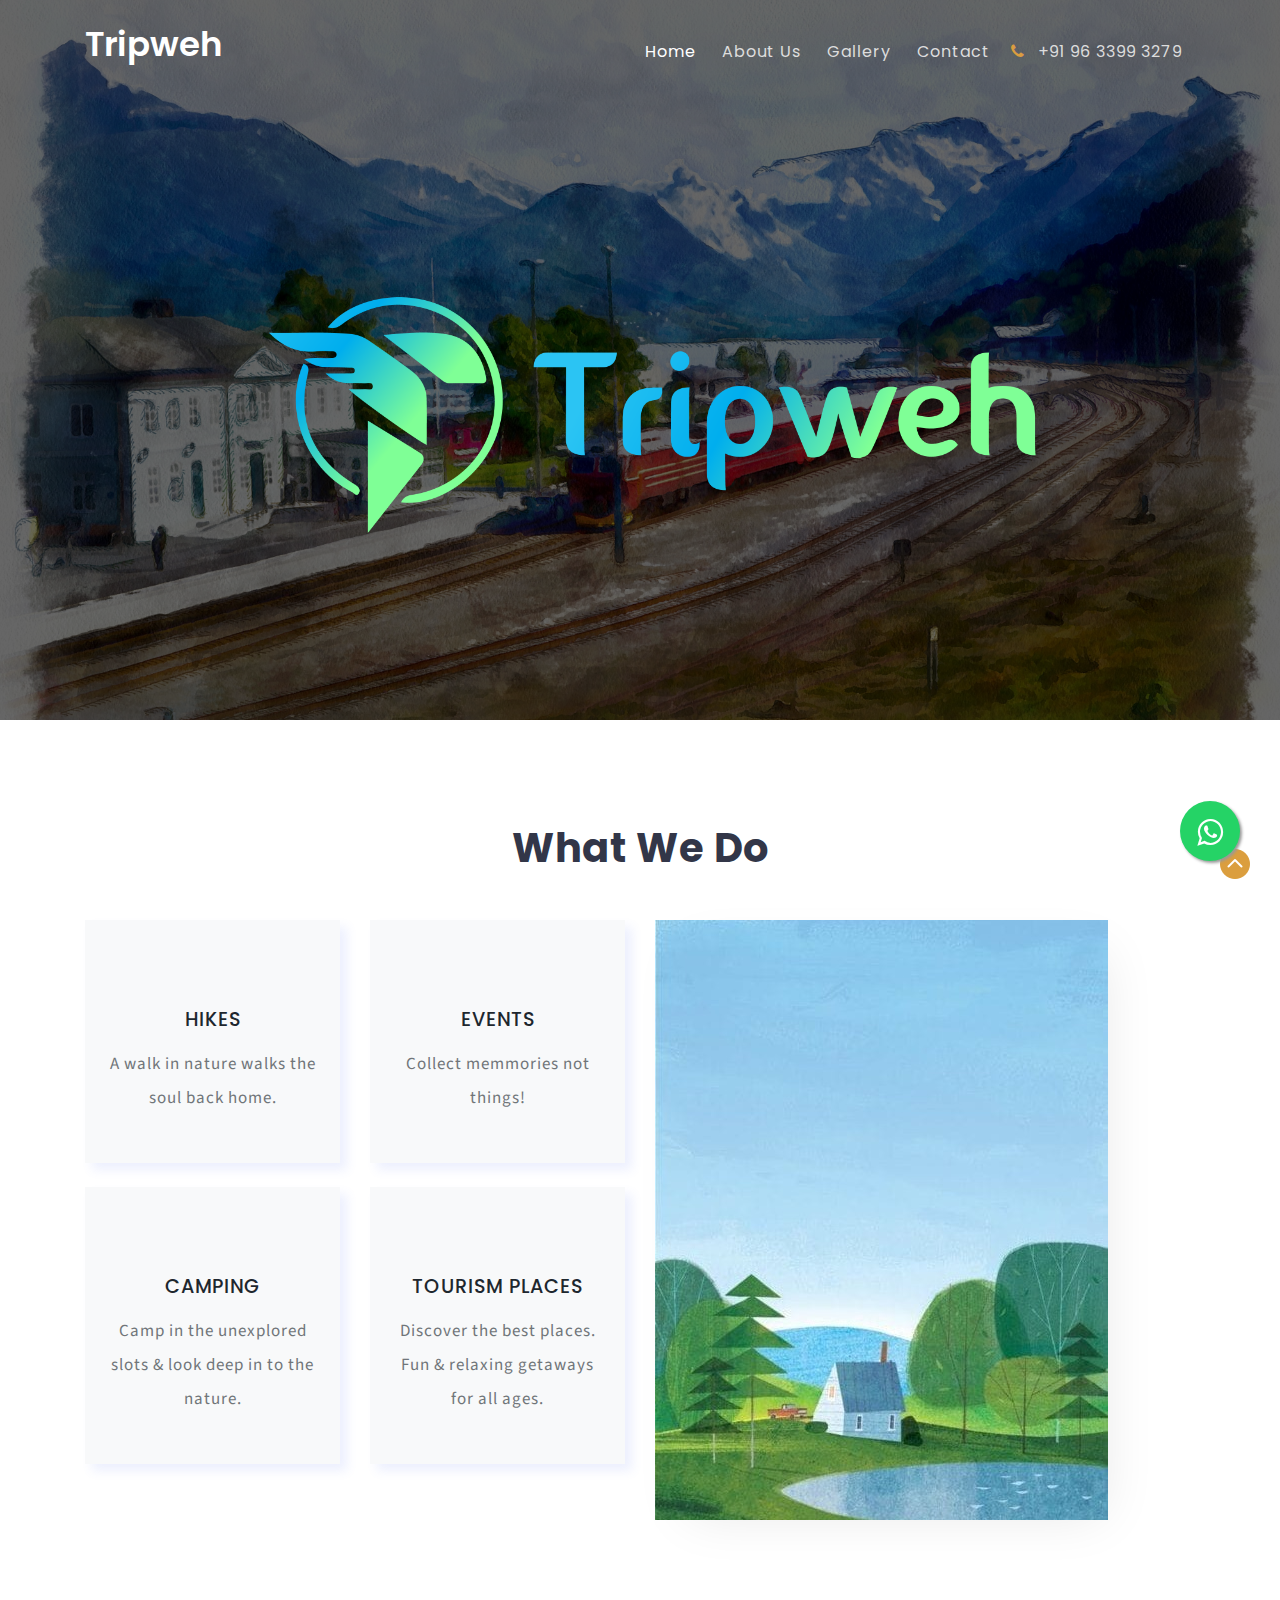
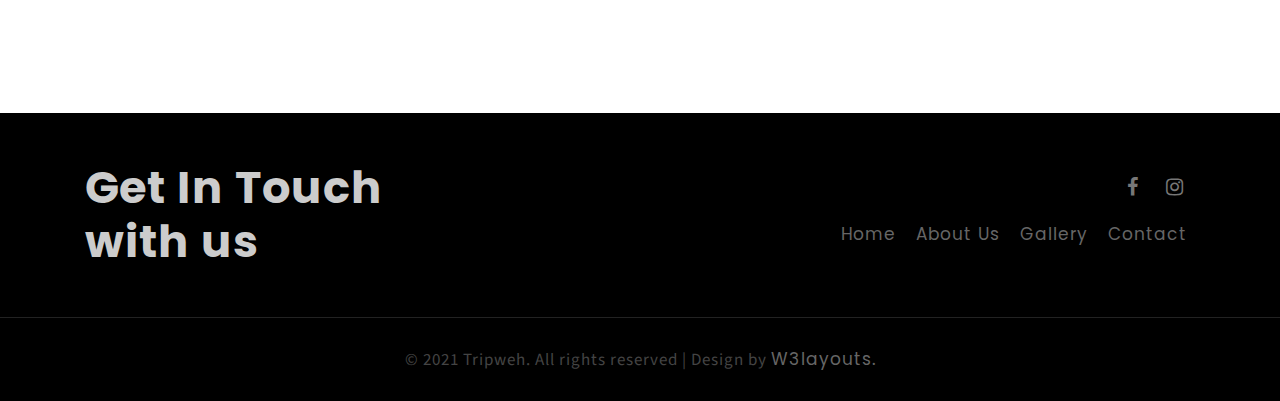
==== commit cace1535: "Add files via upload" ====
--- a/index.html
+++ b/index.html
@@ -151,28 +151,28 @@
                             <div class="featured-left text-center row">
                                 <div class="col-sm-6">
                                     <div class="bottom-gd fea">
-                                        <span class="fa fa-truck" aria-hidden="true"></span>
+										<img src="images/hike.png" class="img-fluid" alt="">
                                         <h3 class="my-3">HIKES</h3>
                                         <p class="px-lg-3">A walk in nature walks the soul back home.</p>
                                     </div>
                                 </div>
                                 <div class="col-sm-6">
                                     <div class="bottom-gd fea">
-                                        <span class="fa fa-user" aria-hidden="true"></span>
+										<img src="images/event.png" class="img-fluid" alt="">
                                         <h3 class="my-3">EVENTS</h3>
                                         <p class="px-lg-3">Collect memmories not things!</p>
                                     </div>
                                 </div>
                                 <div class="col-sm-6">
                                     <div class="bottom-gd fea">
-                                        <span class="fa fa-calendar" aria-hidden="true"></span>
+										<img src="images/camp.png" class="img-fluid" alt="">
                                         <h3 class="my-3">CAMPING</h3>
                                         <p class="px-lg-3">Camp in the unexplored slots & look deep in to the nature.</p>
                                     </div>
                                 </div>
                                 <div class="col-sm-6">
                                     <div class="bottom-gd fea">
-                                        <span class="fa fa-tripadvisor" aria-hidden="true"></span>
+										<img src="images/tour.png" class="img-fluid" alt="">
                                         <h3 class="my-3">TOURISM PLACES</h3>
                                         <p class="px-lg-3">Discover the best places. Fun & relaxing getaways for all ages.</p>
                                     </div>
